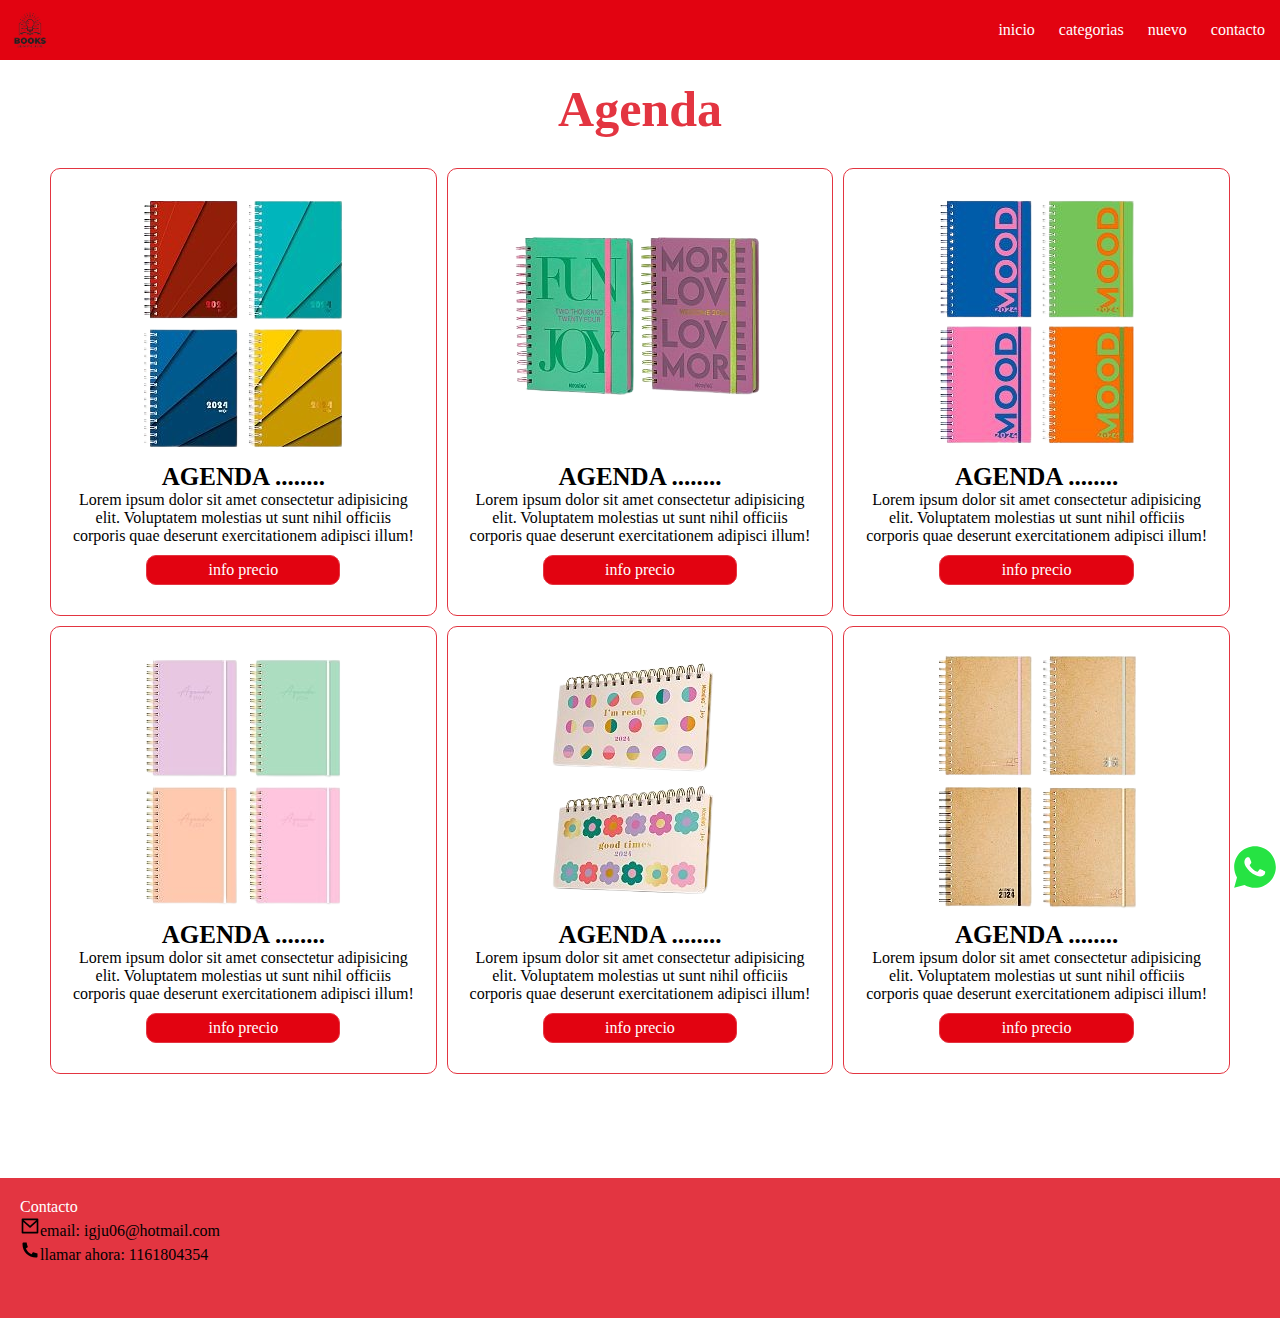
==== pagina/agenda.html @ c46e12e8 "new:name img and new html agenda,comercial,tecnologia" ====
<!DOCTYPE html>
<html lang="es">
<head>
    <meta charset="UTF-8">
    <meta name="viewport" content="width=device-width, initial-scale=1.0">
    <link rel="stylesheet" href="../style/style.css">
    <title>Agendas</title>
</head>
<body>
    
    <header>
        <img src="../img/logo.png" alt="logo de una libreria" height="50px">
        <nav>
            <ul>
                <li>
                    <a href="/index.html">inicio</a>
                    <a href="/#categoria1">categorias</a>
                    <a href="/#nuevo">nuevo</a>
                    <a href="/#contacto">contacto</a>
                </li>
            </ul>
        </nav>
    </header>
    <section id="nuevo">
        <h2>Agenda</h2>
        <div class="nuevo-card">
            <div class="card">
                <div>
                    <img src="../img/agendas/agenda1.png" alt="harry potter" title="harry potter">
                </div>
                <h3>AGENDA ........</h3>
                <p>Lorem ipsum dolor sit amet consectetur adipisicing elit. Voluptatem molestias ut sunt nihil officiis corporis quae deserunt exercitationem adipisci illum!</p>
                <a href="/#contacto">info precio</a>
            </div>
            <div class="card">
                <div>
                    <img src="../img/agendas/agenda2.png" alt="harry potter" title="harry potter">
                </div>
                <h3>AGENDA ........</h3>
                <p>Lorem ipsum dolor sit amet consectetur adipisicing elit. Voluptatem molestias ut sunt nihil officiis corporis quae deserunt exercitationem adipisci illum!</p>
                <a href="/#contacto">info precio</a>
            </div>
            <div class="card">
                <div>
                    <img src="../img/agendas/agenda3.png" alt="harry potter" title="harry potter">
                </div>
                <h3>AGENDA ........</h3>
                <p>Lorem ipsum dolor sit amet consectetur adipisicing elit. Voluptatem molestias ut sunt nihil officiis corporis quae deserunt exercitationem adipisci illum!</p>
                <a href="/#contacto">info precio</a>
            </div>
            <div class="card">
                <div>
                    <img src="../img/agendas/agenda4.png" alt="harry potter" title="harry potter">
                </div>
                <h3>AGENDA ........</h3>
                <p>Lorem ipsum dolor sit amet consectetur adipisicing elit. Voluptatem molestias ut sunt nihil officiis corporis quae deserunt exercitationem adipisci illum!</p>
                <a href="/#contacto">info precio</a>
            </div>
            <div class="card">
                <div>
                    <img src="../img/agendas/agenda5.png" alt="harry potter" title="harry potter">
                </div>
                <h3>AGENDA ........</h3>
                <p>Lorem ipsum dolor sit amet consectetur adipisicing elit. Voluptatem molestias ut sunt nihil officiis corporis quae deserunt exercitationem adipisci illum!</p>
                <a href="/#contacto">info precio</a>
            </div>
            <div class="card">
                <div>
                    <img src="../img/agendas/agenda6.png" alt="harry potter" title="harry potter">
                </div>
                <h3>AGENDA ........</h3>
                <p>Lorem ipsum dolor sit amet consectetur adipisicing elit. Voluptatem molestias ut sunt nihil officiis corporis quae deserunt exercitationem adipisci illum!</p>
                <a href="/#contacto">info precio</a>
            </div>
        </div>
    </section>







    
    <a class="boton-wpp" href="https:/wa.me/541132909673" target="_blank"><img src="../img/whatsapp-fill.svg" alt=""
        style="width: 50px;height: 50px;"></a>

    <footer>

        <div>
            <p>Contacto</p>
            <p><img src="../img/mail-line.svg" style="width: 20px;height: 20px;" alt=""><a href="mailto:igju06@hotmail.com?subject=Informacion articulo:&body=podria describir que necesitas">email: igju06@hotmail.com</a></p>
            <p><img src="../img/phone-fill.svg" style="width: 20px;height: 20px;" alt=""><a href="tel:+541132909673">llamar ahora: 1161804354</a></p>
        </div>
    </footer>
</body>
</html>
---- style/style.css ----
* {
    margin: 0;
    padding: 0;
}

:root {
    --color-primary: rgb(226, 3, 17);
    --color-secondary: rgb(227, 53, 65);
    --color-Tertiary: white;
}

header {
    background-color: var(--color-primary);
    padding: 5px;
    display: flex;
    align-items: center;
    justify-content: space-between
}

header nav ul {
    display: flex;
    gap: 10px;
    list-style: none;

}

header nav ul li a:hover {
    color: black;
}

header nav ul li a {
    padding: 10px;
    text-decoration: none;
    color: var(--color-Tertiary);
}
#inicio{
    background-image: url(../img/fondo-maso1.jpg);
    background-repeat: no-repeat;
    background-size: cover;
}

.div-inicio {
    display: flex;
    align-items: center;
    height: 100vh;
    width: 80%;
    margin: auto;
}

h1 {
    text-align: center;
    font-size: 80px;
    font-family: 'Gill Sans', 'Gill Sans MT', Calibri, 'Trebuchet MS', sans-serif;
}

.p-inicio {
    text-align: center;
}

h2 {
    text-align: center;
    font-size: 50px;
    color: var(--color-secondary);
}

h3 {
    font-size: 25px;
}

section {
    padding: 20px;
    margin: auto;
}

#categorias .categoria-card,
#categoria1 .categoria-card1,
#nuevo .nuevo-card {
    display: grid;
    grid-template-columns: 1fr 1fr 1fr;
    text-align: center;
    gap: 10px;
    padding: 30px;
}

#categorias .card,
#categoria1 .card,
#nuevo .card {
    padding: 20px;
    border: 1px solid var(--color-secondary);
    border-radius: 10px;
    transition: 0.3s transform;
}

#categorias .card:hover,
#categoria1 .card:hover,
#nuevo .card:hover {
    transform: scale(1.03)
}

#categorias .card a,
#categoria1 .card a,
#nuevo .card a {
    text-decoration: none;
    border: 1px solid var(--color-secondary);
    padding: 5px 10px;
    display: block;
    width: 50%;
    color: white;
    margin: 10px auto;
    border-radius: 10px;
    background-color: var(--color-primary);
    cursor: pointer;
}




.boton-wpp {
    position: sticky;
    left: 1660px;
    bottom: 5px;
    right: 5px;
}




footer {
    padding: 20px;
    background-color: var(--color-secondary);
    color: white;
    height: 100px;

}
footer div p a{
    text-decoration: none;
    color: black;
}

#contacto {
    font-family: Arial, Helvetica, sans-serif;
    min-height: 100vh;
    display: flex;
    align-items: center;
    justify-content: center;
}

form {
    padding: 50px 55px;
    box-shadow: 0 0 20px rgba(0, 0, 0, 0.2);
    text-align: center;
    width: 80%;
}

.contenedor-contacto {
    display: flex;
    flex-direction: column;
    text-align: left;
}

label {
    color: black;
    font-size: 15px;
    font-weight: 600;
    margin-bottom: 15px;
}

input,
textarea {
    padding: 17px 25px;
    border-radius: 10px;
    margin-bottom: 20px;
    background-color: rgb(221, 211, 211);
    border: 2px solid var(--color-secondary);
    color: black;
    outline: none;
}

input::placeholder,
textarea::placeholder {
    color: var(--color-secondary);
}

.btn {
    font-size: 16px;
    color: white;
    box-shadow: 0 0 20px rgba(254, 8, 0, 0.4);
    background-color: var(--color-secondary);
    cursor: pointer;
}

.btn:hover {
    background-color: var(--color-primary);
}

@media(max-width: 880px) {

    #categoria1 .categoria-card1,
    #nuevo .nuevo-card {
        grid-template-columns: 1fr 1fr;

    }
    #inicio{
        background-image: none;
    }

}

@media(max-width: 480px) {

    #categoria1 .categoria-card1,
    #nuevo .nuevo-card {
        grid-template-columns: 1fr;
    }
    .div-inicio{
        display: grid;
        justify-content: center;
        align-items: center;
    }

    .div-inicio img{
        height: 450px;
    }
    #inicio{

        height: 1000px;        
    }


}
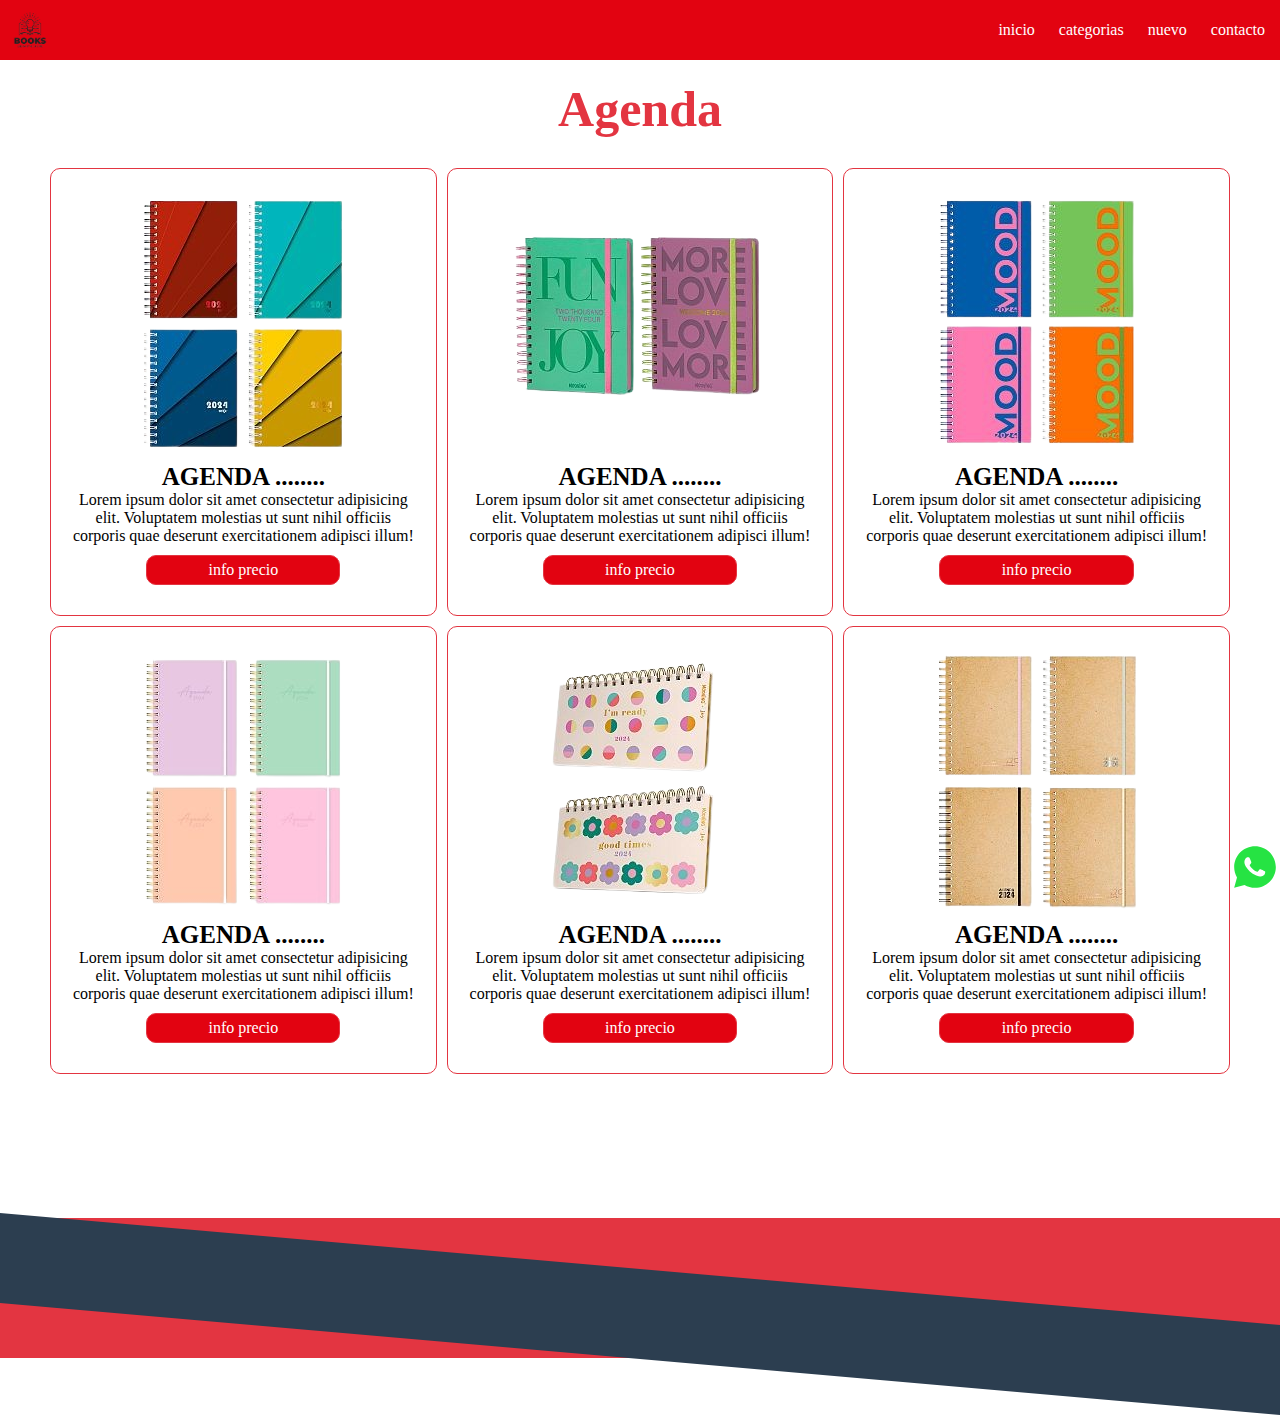
==== commit 550d1f0a: "intento de barra css en agenda.html fallido" ====
--- a/pagina/agenda.html
+++ b/pagina/agenda.html
@@ -79,7 +79,9 @@
 
 
 
-
+    <section>
+        <div class="skewed"></div>
+      </section>
 
     
     <a class="boton-wpp" href="https:/wa.me/541132909673" target="_blank"><img src="../img/whatsapp-fill.svg" alt=""
--- a/style/style.css
+++ b/style/style.css
@@ -193,6 +193,20 @@
     background-color: var(--color-primary);
 }
 
+.skewed {
+    position: absolute;
+    top: 141vh;
+    bottom: 0;
+    right: 0;
+    left: 0;
+    width: 100%;
+    height: 10%;
+    background: #2c3e50;
+    z-index: 2;
+    transform: skewY(5deg);
+    transform-origin: top bottom;
+  }
+
 @media(max-width: 880px) {
 
     #categoria1 .categoria-card1,
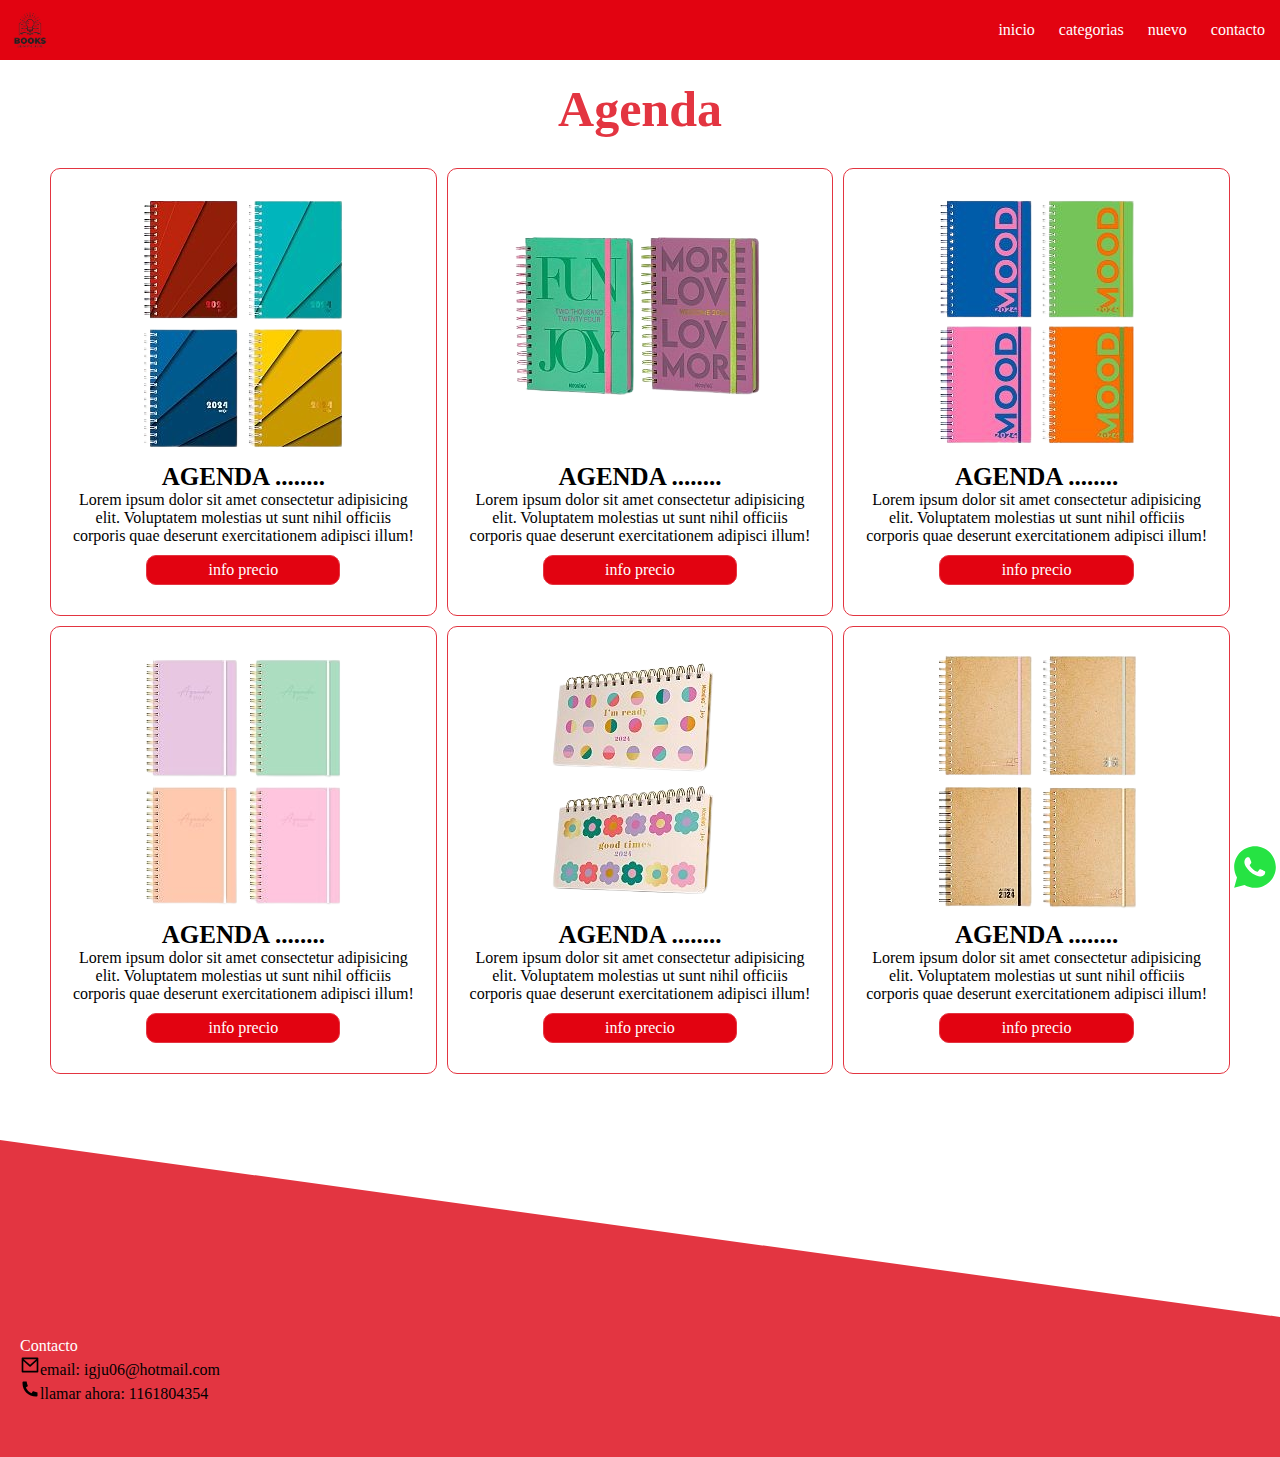
==== commit f2d4471c: "intento de barra en agenda.html(maso menos)" ====
--- a/pagina/agenda.html
+++ b/pagina/agenda.html
@@ -75,18 +75,19 @@
         </div>
     </section>
 
+    <div class="separador2"></div>
 
 
 
-
-    <section>
+<!--     <section>
         <div class="skewed"></div>
-      </section>
+      </section> -->
 
     
+
     <a class="boton-wpp" href="https:/wa.me/541132909673" target="_blank"><img src="../img/whatsapp-fill.svg" alt=""
         style="width: 50px;height: 50px;"></a>
-
+<div class="separador"></div>
     <footer>
 
         <div>
--- a/style/style.css
+++ b/style/style.css
@@ -245,3 +245,15 @@
 
 
 
+.separador{
+    width: 0;
+    height: 0;
+    border-right: 100vw solid transparent;
+    border-bottom: 13.9vw solid var(--color-secondary);
+    margin-top: -13.9vw;
+}
+
+.separador2{
+    background-color: rgb(255, 255, 255);
+    height: 140px;
+}
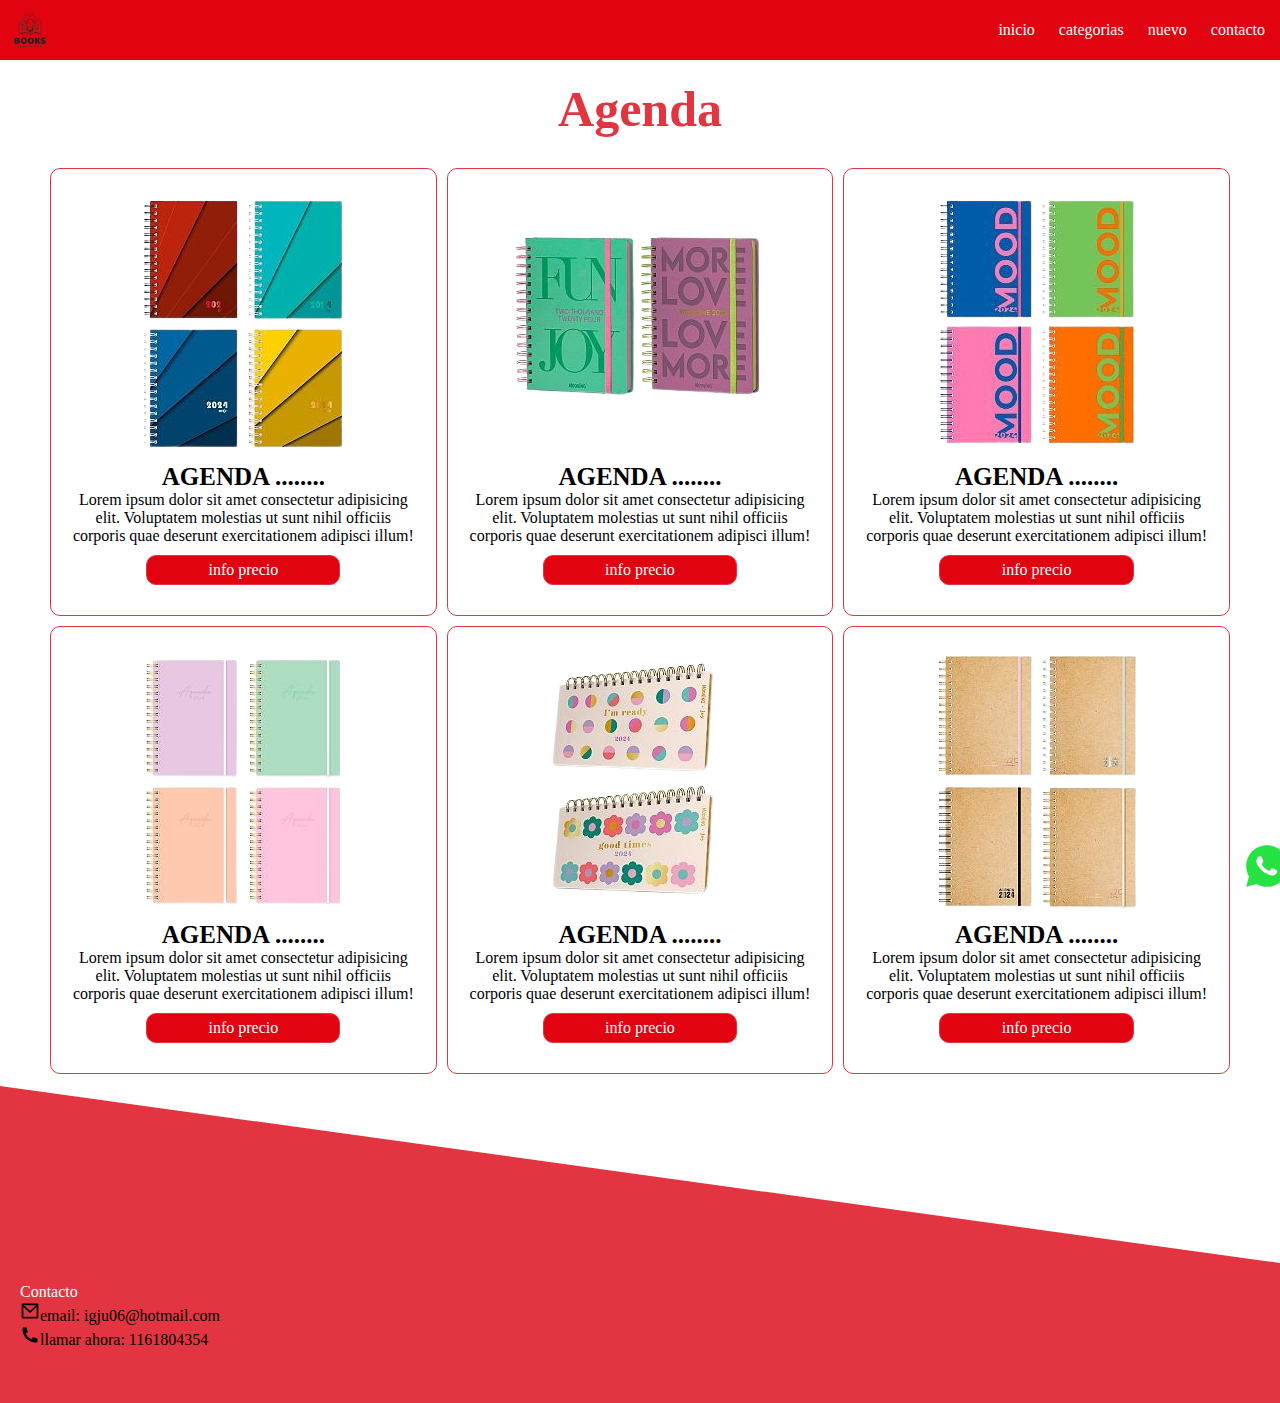
==== commit 387ba8a6: "cambio numero wpp y lugar del logo" ====
--- a/pagina/agenda.html
+++ b/pagina/agenda.html
@@ -85,7 +85,7 @@
 
     
 
-    <a class="boton-wpp" href="https:/wa.me/541132909673" target="_blank"><img src="../img/whatsapp-fill.svg" alt=""
+    <a class="boton-wpp" href="https://api.whatsapp.com/send?phone=5491161804354&text=quiero%20info%20de:" target="_blank"><img src="../img/whatsapp-fill.svg" alt=""
         style="width: 50px;height: 50px;"></a>
 <div class="separador"></div>
     <footer>
@@ -93,7 +93,7 @@
         <div>
             <p>Contacto</p>
             <p><img src="../img/mail-line.svg" style="width: 20px;height: 20px;" alt=""><a href="mailto:igju06@hotmail.com?subject=Informacion articulo:&body=podria describir que necesitas">email: igju06@hotmail.com</a></p>
-            <p><img src="../img/phone-fill.svg" style="width: 20px;height: 20px;" alt=""><a href="tel:+541132909673">llamar ahora: 1161804354</a></p>
+            <p><img src="../img/phone-fill.svg" style="width: 20px;height: 20px;" alt=""><a href="tel:+541161804354">llamar ahora: 1161804354</a></p>
         </div>
     </footer>
 </body>
--- a/style/style.css
+++ b/style/style.css
@@ -116,8 +116,8 @@
 
 
 .boton-wpp {
-    position: sticky;
-    left: 1660px;
+    position: fixed;
+    left: 97%;
     bottom: 5px;
     right: 5px;
 }
@@ -193,7 +193,7 @@
     background-color: var(--color-primary);
 }
 
-.skewed {
+/* .skewed {
     position: absolute;
     top: 141vh;
     bottom: 0;
@@ -205,7 +205,7 @@
     z-index: 2;
     transform: skewY(5deg);
     transform-origin: top bottom;
-  }
+  } */
 
 @media(max-width: 880px) {
 
